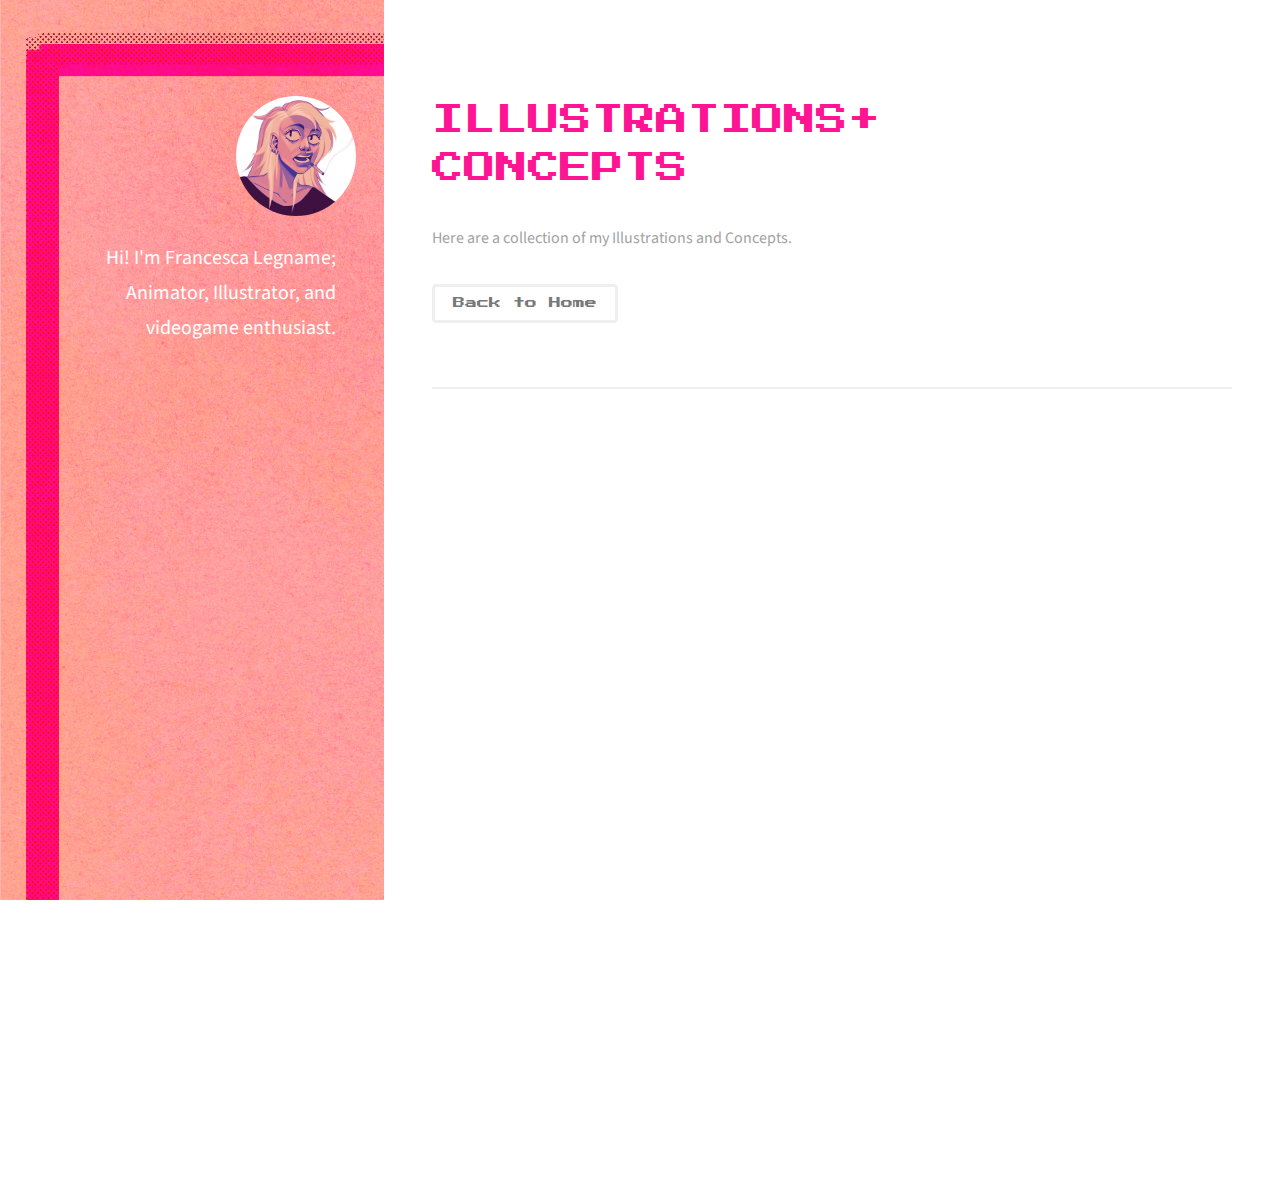
==== animation.html @ 8dd8a19e "added new animation.html, reformatted avatar" ====
<!DOCTYPE HTML>
<!--
	Strata by HTML5 UP
	html5up.net | @ajlkn
	Free for personal and commercial use under the CCA 3.0 license (html5up.net/license)
-->
<html>
	<head>
		<title>Francesca Legname</title>
		<meta charset="utf-8" />
		<meta name="viewport" content="width=device-width, initial-scale=1, user-scalable=no" />
		<link rel="stylesheet" href="assets/css/main.css" />
		<link rel="preconnect" href="https://fonts.googleapis.com">
		<link rel="preconnect" href="https://fonts.gstatic.com/" crossorigin>
		<link href="https://fonts.googleapis.com/css2?family=Abril+Fatface&display=swap" rel="stylesheet">
		<link href="https://fonts.googleapis.com/css2?family=Honk&display=swap" rel="stylesheet">
		<link href="https://fonts.googleapis.com/css2?family=Press+Start+2P&display=swap" rel="stylesheet">
	</head>
	<body style="height:100%">

		<!-- Header -->
			<header id="header">
				<div class="inner">
					<a href="#" class="image avatar"><img src="images/unnamed.png" alt="" /></a>
					<h1><strong>Hi! I'm Francesca Legname; Animator,<br />
					 Illustrator, and videogame enthusiast.<br /></strong>
				</div>
			</header>

		<!-- Main -->
		<div id="main">

		<!-- One -->
		<section id="one">
			<header class="major">
				<h2 style="font-family:'Press Start 2P'; font-size: 32px; color: deeppink;">ILLUSTRATIONS+<br />
						CONCEPTS<br />
				</h2>
			</header>
			<p>Here are a collection of my Illustrations and Concepts.</p>
			<ul class="actions">
			<li><a href="index.html" class="button" style="font-family: 'Press Start 2P'; font-size: 12px;">Back to Home</a></li>
			</ul>
		</section>
		
		<section id="2">
			<h2 style="font-family:verdana"> </h2>

			<div class="box alt">
				<div class="row gtr-50 gtr-uniform">
					<div class="col-12">
						<span class="fit">
							<iframe class ="video fit thumb" src="https://player.vimeo.com/video/1053045457?title=0&amp;byline=0&amp;portrait=0&amp;badge=0&amp;autopause=0&amp;player_id=0&amp;app_id=58479" width="1920" height="600" frameborder="0" allow="autoplay; fullscreen; picture-in-picture; clipboard-write; encrypted-media" title="ANIMATION SHOWREEL 2025 Francesca Legname"></iframe>
						</span>
					</div>
					

				</div>
			</div>
		</section>
	</div>



		<!-- Scripts -->
			<script src="assets/js/jquery.min.js"></script>
			<script src="assets/js/jquery.poptrox.min.js"></script>
			<script src="assets/js/browser.min.js"></script>
			<script src="assets/js/breakpoints.min.js"></script>
			<script src="assets/js/util.js"></script>
			<script src="assets/js/main.js"></script>

	</body>
</html>
---- assets/css/main.css ----
@import url("fontawesome-all.min.css");
@import url("https://fonts.googleapis.com/css?family=Source+Sans+Pro:400,400italic");

/*
	Strata by HTML5 UP
	html5up.net | @ajlkn
	Free for personal and commercial use under the CCA 3.0 license (html5up.net/license)
*/

html, .html1, body, div, span, applet, object,
iframe, h1, h2, h3, h4, h5, h6, p, blockquote,
pre, a, abbr, acronym, address, big, cite,
code, del, dfn, em, img, ins, kbd, q, s, samp,
small, strike, strong, sub, sup, tt, var, b,
u, i, center, dl, dt, dd, ol, ul, li, fieldset,
form, label, legend, table, caption, tbody,
tfoot, thead, tr, th, td, article, aside,
canvas, details, embed, figure, figcaption,
footer, header, hgroup, menu, nav, output, ruby,
section, summary, time, mark, audio, video, image {
	margin: 0;
	padding: 0;
	border: 0;
	font-size: 100%;
	font: inherit;
	vertical-align: baseline;}

article, aside, details, figcaption, figure,
footer, header, hgroup, menu, nav, section {
	display: block;}

body {
	line-height: 1;
}

ol, ul {
	list-style: none;
}

blockquote, q {
	quotes: none;
}

	blockquote:before, blockquote:after, q:before, q:after {
		content: '';
		content: none;
	}

table {
	border-collapse: collapse;
	border-spacing: 0;
}

body {
	-webkit-text-size-adjust: none;
}

mark {
	background-color: transparent;
	color: inherit;
}

input::-moz-focus-inner {
	border: 0;
	padding: 0;
}

input, select, textarea {
	-moz-appearance: none;
	-webkit-appearance: none;
	-ms-appearance: none;
	appearance: none;
}

/* Basic */

	html {
		box-sizing: border-box;
	}

	*, *:before, *:after {
		box-sizing: inherit;
	}

	body {
		background: #fff;
	}

		body.is-preload *, body.is-preload *:before, body.is-preload *:after {
			-moz-animation: none !important;
			-webkit-animation: none !important;
			-ms-animation: none !important;
			animation: none !important;
			-moz-transition: none !important;
			-webkit-transition: none !important;
			-ms-transition: none !important;
			transition: none !important;
		}

	body, input, select, textarea {
		color: #a2a2a2;
		font-family: "Source Sans Pro", Helvetica, sans-serif;
		font-size: 16pt;
		font-weight: 400;
		line-height: 1.75em;
	}

	a {
		-moz-transition: color 0.2s ease-in-out, border-color 0.2s ease-in-out;
		-webkit-transition: color 0.2s ease-in-out, border-color 0.2s ease-in-out;
		-ms-transition: color 0.2s ease-in-out, border-color 0.2s ease-in-out;
		transition: color 0.2s ease-in-out, border-color 0.2s ease-in-out;
		border-bottom: dotted 1px;
		color: #49bf9d;
		text-decoration: none;
	}

		a:hover {
			border-bottom-color: transparent;
			color: #49bf9d !important;
			text-decoration: none;
		}

	strong, b {
		color: #787878;
		font-weight: 400;
	}

	em, i {
		font-style: italic;
	}

	p {
		margin: 0 0 2em 0;
	}

	h1, h2, h3, h4, h5, h6 {
		color: #787878;
		font-weight: 400;
		line-height: 1em;
		margin: 0 0 1em 0;
	}

		h1 a, h2 a, h3 a, h4 a, h5 a, h6 a {
			color: inherit;
			text-decoration: none;
		}

	h1 {
		font-size: 2em;
		line-height: 1.5em;
	}

	h2 {
		font-size: 1.5em;
		line-height: 1.5em;
	}

	h3 {
		font-size: 1.25em;
		line-height: 1.5em;
	}

	h4 {
		font-size: 1.1em;
		line-height: 1.5em;
	}

	h5 {
		font-size: 0.9em;
		line-height: 1.5em;
	}

	h6 {
		font-size: 0.7em;
		line-height: 1.5em;
	}

	sub {
		font-size: 0.8em;
		position: relative;
		top: 0.5em;
	}

	sup {
		font-size: 0.8em;
		position: relative;
		top: -0.5em;
	}

	hr {
		border: 0;
		border-bottom: solid 2px #efefef;
		margin: 2em 0;
	}

		hr.major {
			margin: 3em 0;
		}

	blockquote {
		border-left: solid 6px #efefef;
		font-style: italic;
		margin: 0 0 2em 0;
		padding: 0.5em 0 0.5em 1.5em;
	}

	code {
		background: #f7f7f7;
		border-radius: 0.35em;
		border: solid 2px #efefef;
		font-family: "Courier New", monospace;
		font-size: 0.9em;
		margin: 0 0.25em;
		padding: 0.25em 0.65em;
	}

	pre {
		-webkit-overflow-scrolling: touch;
		font-family: "Courier New", monospace;
		font-size: 0.9em;
		margin: 0 0 2em 0;
	}

		pre code {
			display: block;
			line-height: 1.75em;
			padding: 1em 1.5em;
			overflow-x: auto;
		}

	.align-left {
		text-align: left;
	}

	.align-center {
		text-align: center;
	}

	.align-right {
		text-align: right;
	}

/* Container */

	.container {
		margin: 0 auto;
		max-width: calc(100% - 4em);
		width: 100%;
	}

		.container.xsmall {
			width: 25%;
		}

		.container.small {
			width: 50%;
		}

		.container.medium {
			width: 75%;
		}

		.container.large {
			width: 125%;
		}

		.container.xlarge {
			width: 150%;
		}

		.container.max {
			width: 100%;
		}

		@media screen and (max-width: 980px) {

			.container {
				width: 100% !important;
				max-width: 100% !important;
			}

		}

		@media screen and (max-width: 480px) {

			.container {
				max-width: calc(100% - 3em);
			}

		}

/* Row */

	.row {
		display: flex;
		flex-wrap: wrap;
		box-sizing: border-box;
		align-items: stretch;
	}

		.row > * {
			box-sizing: border-box;
		}

		.row.gtr-uniform > * > :last-child {
			margin-bottom: 0;
		}

		.row.aln-left {
			justify-content: flex-start;
		}

		.row.aln-center {
			justify-content: center;
		}

		.row.aln-right {
			justify-content: flex-end;
		}

		.row.aln-top {
			align-items: flex-start;
		}

		.row.aln-middle {
			align-items: center;
		}

		.row.aln-bottom {
			align-items: flex-end;
		}

		.row > .imp {
			order: -1;
		}

		.row > .col-1 {
			width: 8.33333%;
		}

		.row > .off-1 {
			margin-left: 8.33333%;
		}

		.row > .col-2 {
			width: 16.66667%;
		}

		.row > .off-2 {
			margin-left: 16.66667%;
		}

		.row > .col-3 {
			width: 25%;
		}

		.row > .off-3 {
			margin-left: 25%;
		}

		.row > .col-4 {
			width: 33.33333%;
		}

		.row > .off-4 {
			margin-left: 33.33333%;
		}

		.row > .col-5 {
			width: 41.66667%;
		}

		.row > .off-5 {
			margin-left: 41.66667%;
		}

		.row > .col-6 {
			width: 50%;
		}

		.row > .off-6 {
			margin-left: 50%;
		}

		.row > .col-7 {
			width: 58.33333%;
		}

		.row > .off-7 {
			margin-left: 58.33333%;
		}

		.row > .col-8 {
			width: 66.66667%;
		}

		.row > .off-8 {
			margin-left: 66.66667%;
		}

		.row > .col-9 {
			width: 75%;
		}

		.row > .off-9 {
			margin-left: 75%;
		}

		.row > .col-10 {
			width: 83.33333%;
		}

		.row > .off-10 {
			margin-left: 83.33333%;
		}

		.row > .col-11 {
			width: 91.66667%;
		}

		.row > .off-11 {
			margin-left: 91.66667%;
		}

		.row > .col-12 {
			width: 100%;
		}

		.row > .off-12 {
			margin-left: 100%;
		}

		.row.gtr-0 {
			margin-top: 0;
			margin-left: 0em;
		}

			.row.gtr-0 > * {
				padding: 0 0 0 0em;
			}

			.row.gtr-0.gtr-uniform {
				margin-top: 0em;
			}

				.row.gtr-0.gtr-uniform > * {
					padding-top: 0em;
				}

		.row.gtr-25 {
			margin-top: 0;
			margin-left: -0.625em;
		}

			.row.gtr-25 > * {
				padding: 0 0 0 0.625em;
			}

			.row.gtr-25.gtr-uniform {
				margin-top: -0.625em;
			}

				.row.gtr-25.gtr-uniform > * {
					padding-top: 0.625em;
				}

		.row.gtr-50 {
			margin-top: 0;
			margin-left: -1.25em;
		}

			.row.gtr-50 > * {
				padding: 0 0 0 1.25em;
			}

			.row.gtr-50.gtr-uniform {
				margin-top: -1.25em;
			}

				.row.gtr-50.gtr-uniform > * {
					padding-top: 1.25em;
				}

		.row {
			margin-top: 0;
			margin-left: -2.5em;
		}

			.row > * {
				padding: 0 0 0 2.5em;
			}

			.row.gtr-uniform {
				margin-top: -2.5em;
			}

				.row.gtr-uniform > * {
					padding-top: 2.5em;
				}

		.row.gtr-150 {
			margin-top: 0;
			margin-left: -3.75em;
		}

			.row.gtr-150 > * {
				padding: 0 0 0 3.75em;
			}

			.row.gtr-150.gtr-uniform {
				margin-top: -3.75em;
			}

				.row.gtr-150.gtr-uniform > * {
					padding-top: 3.75em;
				}

		.row.gtr-200 {
			margin-top: 0;
			margin-left: -5em;
		}

			.row.gtr-200 > * {
				padding: 0 0 0 5em;
			}

			.row.gtr-200.gtr-uniform {
				margin-top: -5em;
			}

				.row.gtr-200.gtr-uniform > * {
					padding-top: 5em;
				}

		@media screen and (max-width: 1800px) {

			.row {
				display: flex;
				flex-wrap: wrap;
				box-sizing: border-box;
				align-items: stretch;
			}

				.row > * {
					box-sizing: border-box;
				}

				.row.gtr-uniform > * > :last-child {
					margin-bottom: 0;
				}

				.row.aln-left {
					justify-content: flex-start;
				}

				.row.aln-center {
					justify-content: center;
				}

				.row.aln-right {
					justify-content: flex-end;
				}

				.row.aln-top {
					align-items: flex-start;
				}

				.row.aln-middle {
					align-items: center;
				}

				.row.aln-bottom {
					align-items: flex-end;
				}

				.row > .imp-xlarge {
					order: -1;
				}

				.row > .col-1-xlarge {
					width: 8.33333%;
				}

				.row > .off-1-xlarge {
					margin-left: 8.33333%;
				}

				.row > .col-2-xlarge {
					width: 16.66667%;
				}

				.row > .off-2-xlarge {
					margin-left: 16.66667%;
				}

				.row > .col-3-xlarge {
					width: 25%;
				}

				.row > .off-3-xlarge {
					margin-left: 25%;
				}

				.row > .col-4-xlarge {
					width: 33.33333%;
				}

				.row > .off-4-xlarge {
					margin-left: 33.33333%;
				}

				.row > .col-5-xlarge {
					width: 41.66667%;
				}

				.row > .off-5-xlarge {
					margin-left: 41.66667%;
				}

				.row > .col-6-xlarge {
					width: 50%;
				}

				.row > .off-6-xlarge {
					margin-left: 50%;
				}

				.row > .col-7-xlarge {
					width: 58.33333%;
				}

				.row > .off-7-xlarge {
					margin-left: 58.33333%;
				}

				.row > .col-8-xlarge {
					width: 66.66667%;
				}

				.row > .off-8-xlarge {
					margin-left: 66.66667%;
				}

				.row > .col-9-xlarge {
					width: 75%;
				}

				.row > .off-9-xlarge {
					margin-left: 75%;
				}

				.row > .col-10-xlarge {
					width: 83.33333%;
				}

				.row > .off-10-xlarge {
					margin-left: 83.33333%;
				}

				.row > .col-11-xlarge {
					width: 91.66667%;
				}

				.row > .off-11-xlarge {
					margin-left: 91.66667%;
				}

				.row > .col-12-xlarge {
					width: 100%;
				}

				.row > .off-12-xlarge {
					margin-left: 100%;
				}

				.row.gtr-0 {
					margin-top: 0;
					margin-left: 0em;
				}

					.row.gtr-0 > * {
						padding: 0 0 0 0em;
					}

					.row.gtr-0.gtr-uniform {
						margin-top: 0em;
					}

						.row.gtr-0.gtr-uniform > * {
							padding-top: 0em;
						}

				.row.gtr-25 {
					margin-top: 0;
					margin-left: -0.625em;
				}

					.row.gtr-25 > * {
						padding: 0 0 0 0.625em;
					}

					.row.gtr-25.gtr-uniform {
						margin-top: -0.625em;
					}

						.row.gtr-25.gtr-uniform > * {
							padding-top: 0.625em;
						}

				.row.gtr-50 {
					margin-top: 0;
					margin-left: -1.25em;
				}

					.row.gtr-50 > * {
						padding: 0 0 0 1.25em;
					}

					.row.gtr-50.gtr-uniform {
						margin-top: -1.25em;
					}

						.row.gtr-50.gtr-uniform > * {
							padding-top: 1.25em;
						}

				.row {
					margin-top: 0;
					margin-left: -2.5em;
				}

					.row > * {
						padding: 0 0 0 2.5em;
					}

					.row.gtr-uniform {
						margin-top: -2.5em;
					}

						.row.gtr-uniform > * {
							padding-top: 2.5em;
						}

				.row.gtr-150 {
					margin-top: 0;
					margin-left: -3.75em;
				}

					.row.gtr-150 > * {
						padding: 0 0 0 3.75em;
					}

					.row.gtr-150.gtr-uniform {
						margin-top: -3.75em;
					}

						.row.gtr-150.gtr-uniform > * {
							padding-top: 3.75em;
						}

				.row.gtr-200 {
					margin-top: 0;
					margin-left: -5em;
				}

					.row.gtr-200 > * {
						padding: 0 0 0 5em;
					}

					.row.gtr-200.gtr-uniform {
						margin-top: -5em;
					}

						.row.gtr-200.gtr-uniform > * {
							padding-top: 5em;
						}

		}

		@media screen and (max-width: 1280px) {

			.row {
				display: flex;
				flex-wrap: wrap;
				box-sizing: border-box;
				align-items: stretch;
			}

				.row > * {
					box-sizing: border-box;
				}

				.row.gtr-uniform > * > :last-child {
					margin-bottom: 0;
				}

				.row.aln-left {
					justify-content: flex-start;
				}

				.row.aln-center {
					justify-content: center;
				}

				.row.aln-right {
					justify-content: flex-end;
				}

				.row.aln-top {
					align-items: flex-start;
				}

				.row.aln-middle {
					align-items: center;
				}

				.row.aln-bottom {
					align-items: flex-end;
				}

				.row > .imp-large {
					order: -1;
				}

				.row > .col-1-large {
					width: 8.33333%;
				}

				.row > .off-1-large {
					margin-left: 8.33333%;
				}

				.row > .col-2-large {
					width: 16.66667%;
				}

				.row > .off-2-large {
					margin-left: 16.66667%;
				}

				.row > .col-3-large {
					width: 25%;
				}

				.row > .off-3-large {
					margin-left: 25%;
				}

				.row > .col-4-large {
					width: 33.33333%;
				}

				.row > .off-4-large {
					margin-left: 33.33333%;
				}

				.row > .col-5-large {
					width: 41.66667%;
				}

				.row > .off-5-large {
					margin-left: 41.66667%;
				}

				.row > .col-6-large {
					width: 50%;
				}

				.row > .off-6-large {
					margin-left: 50%;
				}

				.row > .col-7-large {
					width: 58.33333%;
				}

				.row > .off-7-large {
					margin-left: 58.33333%;
				}

				.row > .col-8-large {
					width: 66.66667%;
				}

				.row > .off-8-large {
					margin-left: 66.66667%;
				}

				.row > .col-9-large {
					width: 75%;
				}

				.row > .off-9-large {
					margin-left: 75%;
				}

				.row > .col-10-large {
					width: 83.33333%;
				}

				.row > .off-10-large {
					margin-left: 83.33333%;
				}

				.row > .col-11-large {
					width: 91.66667%;
				}

				.row > .off-11-large {
					margin-left: 91.66667%;
				}

				.row > .col-12-large {
					width: 100%;
				}

				.row > .off-12-large {
					margin-left: 100%;
				}

				.row.gtr-0 {
					margin-top: 0;
					margin-left: 0em;
				}

					.row.gtr-0 > * {
						padding: 0 0 0 0em;
					}

					.row.gtr-0.gtr-uniform {
						margin-top: 0em;
					}

						.row.gtr-0.gtr-uniform > * {
							padding-top: 0em;
						}

				.row.gtr-25 {
					margin-top: 0;
					margin-left: -0.5em;
				}

					.row.gtr-25 > * {
						padding: 0 0 0 0.5em;
					}

					.row.gtr-25.gtr-uniform {
						margin-top: -0.5em;
					}

						.row.gtr-25.gtr-uniform > * {
							padding-top: 0.5em;
						}

				.row.gtr-50 {
					margin-top: 0;
					margin-left: -1em;
				}

					.row.gtr-50 > * {
						padding: 0 0 0 1em;
					}

					.row.gtr-50.gtr-uniform {
						margin-top: -1em;
					}

						.row.gtr-50.gtr-uniform > * {
							padding-top: 1em;
						}

				.row {
					margin-top: 0;
					margin-left: -2em;
				}

					.row > * {
						padding: 0 0 0 2em;
					}

					.row.gtr-uniform {
						margin-top: -2em;
					}

						.row.gtr-uniform > * {
							padding-top: 2em;
						}

				.row.gtr-150 {
					margin-top: 0;
					margin-left: -3em;
				}

					.row.gtr-150 > * {
						padding: 0 0 0 3em;
					}

					.row.gtr-150.gtr-uniform {
						margin-top: -3em;
					}

						.row.gtr-150.gtr-uniform > * {
							padding-top: 3em;
						}

				.row.gtr-200 {
					margin-top: 0;
					margin-left: -4em;
				}

					.row.gtr-200 > * {
						padding: 0 0 0 4em;
					}

					.row.gtr-200.gtr-uniform {
						margin-top: -4em;
					}

						.row.gtr-200.gtr-uniform > * {
							padding-top: 4em;
						}

		}

		@media screen and (max-width: 980px) {

			.row {
				display: flex;
				flex-wrap: wrap;
				box-sizing: border-box;
				align-items: stretch;
			}

				.row > * {
					box-sizing: border-box;
				}

				.row.gtr-uniform > * > :last-child {
					margin-bottom: 0;
				}

				.row.aln-left {
					justify-content: flex-start;
				}

				.row.aln-center {
					justify-content: center;
				}

				.row.aln-right {
					justify-content: flex-end;
				}

				.row.aln-top {
					align-items: flex-start;
				}

				.row.aln-middle {
					align-items: center;
				}

				.row.aln-bottom {
					align-items: flex-end;
				}

				.row > .imp-medium {
					order: -1;
				}

				.row > .col-1-medium {
					width: 8.33333%;
				}

				.row > .off-1-medium {
					margin-left: 8.33333%;
				}

				.row > .col-2-medium {
					width: 16.66667%;
				}

				.row > .off-2-medium {
					margin-left: 16.66667%;
				}

				.row > .col-3-medium {
					width: 25%;
				}

				.row > .off-3-medium {
					margin-left: 25%;
				}

				.row > .col-4-medium {
					width: 33.33333%;
				}

				.row > .off-4-medium {
					margin-left: 33.33333%;
				}

				.row > .col-5-medium {
					width: 41.66667%;
				}

				.row > .off-5-medium {
					margin-left: 41.66667%;
				}

				.row > .col-6-medium {
					width: 50%;
				}

				.row > .off-6-medium {
					margin-left: 50%;
				}

				.row > .col-7-medium {
					width: 58.33333%;
				}

				.row > .off-7-medium {
					margin-left: 58.33333%;
				}

				.row > .col-8-medium {
					width: 66.66667%;
				}

				.row > .off-8-medium {
					margin-left: 66.66667%;
				}

				.row > .col-9-medium {
					width: 75%;
				}

				.row > .off-9-medium {
					margin-left: 75%;
				}

				.row > .col-10-medium {
					width: 83.33333%;
				}

				.row > .off-10-medium {
					margin-left: 83.33333%;
				}

				.row > .col-11-medium {
					width: 91.66667%;
				}

				.row > .off-11-medium {
					margin-left: 91.66667%;
				}

				.row > .col-12-medium {
					width: 100%;
				}

				.row > .off-12-medium {
					margin-left: 100%;
				}

				.row.gtr-0 {
					margin-top: 0;
					margin-left: 0em;
				}

					.row.gtr-0 > * {
						padding: 0 0 0 0em;
					}

					.row.gtr-0.gtr-uniform {
						margin-top: 0em;
					}

						.row.gtr-0.gtr-uniform > * {
							padding-top: 0em;
						}

				.row.gtr-25 {
					margin-top: 0;
					margin-left: -0.5em;
				}

					.row.gtr-25 > * {
						padding: 0 0 0 0.5em;
					}

					.row.gtr-25.gtr-uniform {
						margin-top: -0.5em;
					}

						.row.gtr-25.gtr-uniform > * {
							padding-top: 0.5em;
						}

				.row.gtr-50 {
					margin-top: 0;
					margin-left: -1em;
				}

					.row.gtr-50 > * {
						padding: 0 0 0 1em;
					}

					.row.gtr-50.gtr-uniform {
						margin-top: -1em;
					}

						.row.gtr-50.gtr-uniform > * {
							padding-top: 1em;
						}

				.row {
					margin-top: 0;
					margin-left: -2em;
				}

					.row > * {
						padding: 0 0 0 2em;
					}

					.row.gtr-uniform {
						margin-top: -2em;
					}

						.row.gtr-uniform > * {
							padding-top: 2em;
						}

				.row.gtr-150 {
					margin-top: 0;
					margin-left: -3em;
				}

					.row.gtr-150 > * {
						padding: 0 0 0 3em;
					}

					.row.gtr-150.gtr-uniform {
						margin-top: -3em;
					}

						.row.gtr-150.gtr-uniform > * {
							padding-top: 3em;
						}

				.row.gtr-200 {
					margin-top: 0;
					margin-left: -4em;
				}

					.row.gtr-200 > * {
						padding: 0 0 0 4em;
					}

					.row.gtr-200.gtr-uniform {
						margin-top: -4em;
					}

						.row.gtr-200.gtr-uniform > * {
							padding-top: 4em;
						}

		}

		@media screen and (max-width: 736px) {

			.row {
				display: flex;
				flex-wrap: wrap;
				box-sizing: border-box;
				align-items: stretch;
			}

				.row > * {
					box-sizing: border-box;
				}

				.row.gtr-uniform > * > :last-child {
					margin-bottom: 0;
				}

				.row.aln-left {
					justify-content: flex-start;
				}

				.row.aln-center {
					justify-content: center;
				}

				.row.aln-right {
					justify-content: flex-end;
				}

				.row.aln-top {
					align-items: flex-start;
				}

				.row.aln-middle {
					align-items: center;
				}

				.row.aln-bottom {
					align-items: flex-end;
				}

				.row > .imp-small {
					order: -1;
				}

				.row > .col-1-small {
					width: 8.33333%;
				}

				.row > .off-1-small {
					margin-left: 8.33333%;
				}

				.row > .col-2-small {
					width: 16.66667%;
				}

				.row > .off-2-small {
					margin-left: 16.66667%;
				}

				.row > .col-3-small {
					width: 25%;
				}

				.row > .off-3-small {
					margin-left: 25%;
				}

				.row > .col-4-small {
					width: 33.33333%;
				}

				.row > .off-4-small {
					margin-left: 33.33333%;
				}

				.row > .col-5-small {
					width: 41.66667%;
				}

				.row > .off-5-small {
					margin-left: 41.66667%;
				}

				.row > .col-6-small {
					width: 50%;
				}

				.row > .off-6-small {
					margin-left: 50%;
				}

				.row > .col-7-small {
					width: 58.33333%;
				}

				.row > .off-7-small {
					margin-left: 58.33333%;
				}

				.row > .col-8-small {
					width: 66.66667%;
				}

				.row > .off-8-small {
					margin-left: 66.66667%;
				}

				.row > .col-9-small {
					width: 75%;
				}

				.row > .off-9-small {
					margin-left: 75%;
				}

				.row > .col-10-small {
					width: 83.33333%;
				}

				.row > .off-10-small {
					margin-left: 83.33333%;
				}

				.row > .col-11-small {
					width: 91.66667%;
				}

				.row > .off-11-small {
					margin-left: 91.66667%;
				}

				.row > .col-12-small {
					width: 100%;
				}

				.row > .off-12-small {
					margin-left: 100%;
				}

				.row.gtr-0 {
					margin-top: 0;
					margin-left: 0em;
				}

					.row.gtr-0 > * {
						padding: 0 0 0 0em;
					}

					.row.gtr-0.gtr-uniform {
						margin-top: 0em;
					}

						.row.gtr-0.gtr-uniform > * {
							padding-top: 0em;
						}

				.row.gtr-25 {
					margin-top: 0;
					margin-left: -0.375em;
				}

					.row.gtr-25 > * {
						padding: 0 0 0 0.375em;
					}

					.row.gtr-25.gtr-uniform {
						margin-top: -0.375em;
					}

						.row.gtr-25.gtr-uniform > * {
							padding-top: 0.375em;
						}

				.row.gtr-50 {
					margin-top: 0;
					margin-left: -0.75em;
				}

					.row.gtr-50 > * {
						padding: 0 0 0 0.75em;
					}

					.row.gtr-50.gtr-uniform {
						margin-top: -0.75em;
					}

						.row.gtr-50.gtr-uniform > * {
							padding-top: 0.75em;
						}

				.row {
					margin-top: 0;
					margin-left: -1.5em;
				}

					.row > * {
						padding: 0 0 0 1.5em;
					}

					.row.gtr-uniform {
						margin-top: -1.5em;
					}

						.row.gtr-uniform > * {
							padding-top: 1.5em;
						}

				.row.gtr-150 {
					margin-top: 0;
					margin-left: -2.25em;
				}

					.row.gtr-150 > * {
						padding: 0 0 0 2.25em;
					}

					.row.gtr-150.gtr-uniform {
						margin-top: -2.25em;
					}

						.row.gtr-150.gtr-uniform > * {
							padding-top: 2.25em;
						}

				.row.gtr-200 {
					margin-top: 0;
					margin-left: -3em;
				}

					.row.gtr-200 > * {
						padding: 0 0 0 3em;
					}

					.row.gtr-200.gtr-uniform {
						margin-top: -3em;
					}

						.row.gtr-200.gtr-uniform > * {
							padding-top: 3em;
						}

		}

		@media screen and (max-width: 480px) {

			.row {
				display: flex;
				flex-wrap: wrap;
				box-sizing: border-box;
				align-items: stretch;
			}

				.row > * {
					box-sizing: border-box;
				}

				.row.gtr-uniform > * > :last-child {
					margin-bottom: 0;
				}

				.row.aln-left {
					justify-content: flex-start;
				}

				.row.aln-center {
					justify-content: center;
				}

				.row.aln-right {
					justify-content: flex-end;
				}

				.row.aln-top {
					align-items: flex-start;
				}

				.row.aln-middle {
					align-items: center;
				}

				.row.aln-bottom {
					align-items: flex-end;
				}

				.row > .imp-xsmall {
					order: -1;
				}

				.row > .col-1-xsmall {
					width: 8.33333%;
				}

				.row > .off-1-xsmall {
					margin-left: 8.33333%;
				}

				.row > .col-2-xsmall {
					width: 16.66667%;
				}

				.row > .off-2-xsmall {
					margin-left: 16.66667%;
				}

				.row > .col-3-xsmall {
					width: 25%;
				}

				.row > .off-3-xsmall {
					margin-left: 25%;
				}

				.row > .col-4-xsmall {
					width: 33.33333%;
				}

				.row > .off-4-xsmall {
					margin-left: 33.33333%;
				}

				.row > .col-5-xsmall {
					width: 41.66667%;
				}

				.row > .off-5-xsmall {
					margin-left: 41.66667%;
				}

				.row > .col-6-xsmall {
					width: 50%;
				}

				.row > .off-6-xsmall {
					margin-left: 50%;
				}

				.row > .col-7-xsmall {
					width: 58.33333%;
				}

				.row > .off-7-xsmall {
					margin-left: 58.33333%;
				}

				.row > .col-8-xsmall {
					width: 66.66667%;
				}

				.row > .off-8-xsmall {
					margin-left: 66.66667%;
				}

				.row > .col-9-xsmall {
					width: 75%;
				}

				.row > .off-9-xsmall {
					margin-left: 75%;
				}

				.row > .col-10-xsmall {
					width: 83.33333%;
				}

				.row > .off-10-xsmall {
					margin-left: 83.33333%;
				}

				.row > .col-11-xsmall {
					width: 91.66667%;
				}

				.row > .off-11-xsmall {
					margin-left: 91.66667%;
				}

				.row > .col-12-xsmall {
					width: 100%;
				}

				.row > .off-12-xsmall {
					margin-left: 100%;
				}

				.row.gtr-0 {
					margin-top: 0;
					margin-left: 0em;
				}

					.row.gtr-0 > * {
						padding: 0 0 0 0em;
					}

					.row.gtr-0.gtr-uniform {
						margin-top: 0em;
					}

						.row.gtr-0.gtr-uniform > * {
							padding-top: 0em;
						}

				.row.gtr-25 {
					margin-top: 0;
					margin-left: -0.375em;
				}

					.row.gtr-25 > * {
						padding: 0 0 0 0.375em;
					}

					.row.gtr-25.gtr-uniform {
						margin-top: -0.375em;
					}

						.row.gtr-25.gtr-uniform > * {
							padding-top: 0.375em;
						}

				.row.gtr-50 {
					margin-top: 0;
					margin-left: -0.75em;
				}

					.row.gtr-50 > * {
						padding: 0 0 0 0.75em;
					}

					.row.gtr-50.gtr-uniform {
						margin-top: -0.75em;
					}

						.row.gtr-50.gtr-uniform > * {
							padding-top: 0.75em;
						}

				.row {
					margin-top: 0;
					margin-left: -1.5em;
				}

					.row > * {
						padding: 0 0 0 1.5em;
					}

					.row.gtr-uniform {
						margin-top: -1.5em;
					}

						.row.gtr-uniform > * {
							padding-top: 1.5em;
						}

				.row.gtr-150 {
					margin-top: 0;
					margin-left: -2.25em;
				}

					.row.gtr-150 > * {
						padding: 0 0 0 2.25em;
					}

					.row.gtr-150.gtr-uniform {
						margin-top: -2.25em;
					}

						.row.gtr-150.gtr-uniform > * {
							padding-top: 2.25em;
						}

				.row.gtr-200 {
					margin-top: 0;
					margin-left: -3em;
				}

					.row.gtr-200 > * {
						padding: 0 0 0 3em;
					}

					.row.gtr-200.gtr-uniform {
						margin-top: -3em;
					}

						.row.gtr-200.gtr-uniform > * {
							padding-top: 3em;
						}

		}

/* Section/Article */

	section.special, article.special {
		text-align: center;
	}

	header p {
		color: #b2b2b2;
		position: relative;
		margin: 0 0 1.5em 0;
	}

	header h2 + p {
		font-size: 1.25em;
		margin-top: -1em;
		line-height: 1.5em;
	}

	header h3 + p {
		font-size: 1.1em;
		margin-top: -0.8em;
		line-height: 1.5em;
	}

	header h4 + p,
	header h5 + p,
	header h6 + p {
		font-size: 0.9em;
		margin-top: -0.6em;
		line-height: 1.5em;
	}

	header.major h2 {
		font-size: 2em;
	}

/* Form */

	form {
		margin: 0 0 2em 0;
	}

	label {
		color: #787878;
		display: block;
		font-size: 0.9em;
		font-weight: 400;
		margin: 0 0 1em 0;
	}

	input[type="text"],
	input[type="password"],
	input[type="email"],
	select,
	textarea {
		-moz-appearance: none;
		-webkit-appearance: none;
		-ms-appearance: none;
		appearance: none;
		background: #f7f7f7;
		border-radius: 0.35em;
		border: solid 2px transparent;
		color: inherit;
		display: block;
		outline: 0;
		padding: 0 0.75em;
		text-decoration: none;
		width: 100%;
	}

		input[type="text"]:invalid,
		input[type="password"]:invalid,
		input[type="email"]:invalid,
		select:invalid,
		textarea:invalid {
			box-shadow: none;
		}

		input[type="text"]:focus,
		input[type="password"]:focus,
		input[type="email"]:focus,
		select:focus,
		textarea:focus {
			border-color: #49bf9d;
		}

	select {
		background-image: url("data:image/svg+xml;charset=utf8,%3Csvg xmlns='http://www.w3.org/2000/svg' width='40' height='40' preserveAspectRatio='none' viewBox='0 0 40 40'%3E%3Cpath d='M9.4,12.3l10.4,10.4l10.4-10.4c0.2-0.2,0.5-0.4,0.9-0.4c0.3,0,0.6,0.1,0.9,0.4l3.3,3.3c0.2,0.2,0.4,0.5,0.4,0.9 c0,0.4-0.1,0.6-0.4,0.9L20.7,31.9c-0.2,0.2-0.5,0.4-0.9,0.4c-0.3,0-0.6-0.1-0.9-0.4L4.3,17.3c-0.2-0.2-0.4-0.5-0.4-0.9 c0-0.4,0.1-0.6,0.4-0.9l3.3-3.3c0.2-0.2,0.5-0.4,0.9-0.4S9.1,12.1,9.4,12.3z' fill='%23dfdfdf' /%3E%3C/svg%3E");
		background-size: 1.25rem;
		background-repeat: no-repeat;
		background-position: calc(100% - 1rem) center;
		height: 2.75em;
		padding-right: 2.75em;
		text-overflow: ellipsis;
	}

		select option {
			color: #787878;
			background: #fff;
		}

		select:focus::-ms-value {
			background-color: transparent;
		}

		select::-ms-expand {
			display: none;
		}

	input[type="text"],
	input[type="password"],
	input[type="email"],
	select {
		height: 2.75em;
	}

	textarea {
		padding: 0.75em;
	}

	input[type="checkbox"],
	input[type="radio"] {
		-moz-appearance: none;
		-webkit-appearance: none;
		-ms-appearance: none;
		appearance: none;
		display: block;
		float: left;
		margin-right: -2em;
		opacity: 0;
		width: 1em;
		z-index: -1;
	}

		input[type="checkbox"] + label,
		input[type="radio"] + label {
			text-decoration: none;
			color: #a2a2a2;
			cursor: pointer;
			display: inline-block;
			font-size: 1em;
			font-weight: 400;
			padding-left: 2.4em;
			padding-right: 0.75em;
			position: relative;
		}

			input[type="checkbox"] + label:before,
			input[type="radio"] + label:before {
				-moz-osx-font-smoothing: grayscale;
				-webkit-font-smoothing: antialiased;
				display: inline-block;
				font-style: normal;
				font-variant: normal;
				text-rendering: auto;
				line-height: 1;
				text-transform: none !important;
				font-family: 'Font Awesome 5 Free';
				font-weight: 900;
			}

			input[type="checkbox"] + label:before,
			input[type="radio"] + label:before {
				background: #f7f7f7;
				border-radius: 0.35em;
				border: solid 2px transparent;
				content: '';
				display: inline-block;
				font-size: 0.8em;
				height: 2.0625em;
				left: 0;
				line-height: 1.85625em;
				position: absolute;
				text-align: center;
				top: 0;
				width: 2.0625em;
			}

		input[type="checkbox"]:checked + label:before,
		input[type="radio"]:checked + label:before {
			background: #787878;
			border-color: #787878;
			color: #fff;
			content: '\f00c';
		}

		input[type="checkbox"]:focus + label:before,
		input[type="radio"]:focus + label:before {
			border-color: #49bf9d;
		}

	input[type="checkbox"] + label:before {
		border-radius: 0.35em;
	}

	input[type="radio"] + label:before {
		border-radius: 100%;
	}

	::-webkit-input-placeholder {
		color: #b2b2b2 !important;
		opacity: 1.0;
	}

	:-moz-placeholder {
		color: #b2b2b2 !important;
		opacity: 1.0;
	}

	::-moz-placeholder {
		color: #b2b2b2 !important;
		opacity: 1.0;
	}

	:-ms-input-placeholder {
		color: #b2b2b2 !important;
		opacity: 1.0;
	}

/* Box */

	.box {
		border-radius: 0.35em;
		border: solid 2px #efefef;
		margin-bottom: 2em;
		padding: 1.5em;
	}

		.box > :last-child,
		.box > :last-child > :last-child,
		.box > :last-child > :last-child > :last-child {
			margin-bottom: 0;
		}

		.box.alt {
			border: 0;
			border-radius: 0;
			padding: 0;
		}

/* Icon */

	.icon {
		text-decoration: none;
		border-bottom: none;
		position: relative;
	}

		.icon:before {
			-moz-osx-font-smoothing: grayscale;
			-webkit-font-smoothing: antialiased;
			display: inline-block;
			font-style: normal;
			font-variant: normal;
			text-rendering: auto;
			line-height: 1;
			text-transform: none !important;
			font-family: 'Font Awesome 5 Free';
			font-weight: 400;
		}

		.icon > .label {
			display: none;
		}

		.icon:before {
			line-height: inherit;
		}

		.icon.solid:before {
			font-weight: 900;
		}

		.icon.brands:before {
			font-family: 'Font Awesome 5 Brands';
		}

/* Html */

	.html {
		border-radius: 0.35em;
		border: 0;
		display: inline-block;
		position: relative;
	}	

		.html:before {
			-moz-transition: opacity 0.2s ease-in-out;
			-webkit-transition: opacity 0.2s ease-in-out;
			-ms-transition: opacity 0.2s ease-in-out;
			transition: opacity 0.2s ease-in-out;
			background: url("images/overlay1.png");
			border-radius: 0.35em;
			content: '';
			display: block;
			height: 100%;
			left: 0;
			opacity: 0.5;
			position: absolute;
			top: 0;
			width: 100%;
		}

		.html.thumb {
			text-align: center;
		}

			.html.thumb:after {
				-moz-transition: opacity 0.2s ease-in-out;
				-webkit-transition: opacity 0.2s ease-in-out;
				-ms-transition: opacity 0.2s ease-in-out;
				transition: opacity 0.2s ease-in-out;
				border-radius: 0.35em;
				border: solid 3px rgba(255, 255, 255, 0.5);
				color: #fff;
				content: 'View';
				display: inline-block;
				font-size: 0.8em;
				font-weight: 400;
				left: 50%;
				line-height: 2.25em;
				margin: -1.25em 0 0 -3em;
				opacity: 0;
				padding: 0 1.5em;
				position: absolute;
				text-align: center;
				text-decoration: none;
				top: 50%;
				white-space: nowrap;
			}

			.html.thumb:hover:after {
				opacity: 1.0;
			}

			.html.thumb:hover:before {
				background: url("images/overlay1.png"), url("images/overlay1.png");
				opacity: 1.0;
			}

		.html img {
			border-radius: 0.35em;
			display: block;
		}

		.html.left {
			float: left;
			margin: 0 1.5em 1em 0;
			top: 0.25em;
		}

		.html.right {
			float: right;
			margin: 0 0 1em 1.5em;
			top: 0.25em;
		}

		.html.left, .html.right {
			max-width: 40%;
		}

			.html.left img, .html.right img {
				width: 100%;
			}

		.html.fit {
			display: block;
			margin: 0 0 1.5em 0;
			width: 100%;
		}

			.html.fit img {
				width: 100%;
			}

		.html.avatar {
			border-radius: 100%;
		}

			.html.avatar:before {
				display: none;
			}

			.html.avatar img {
				border-radius: 100%;
				width: 100%;
			}
/* Html */

	.html1 {
		border-radius: 0.35em;
		border: 0;
		display: inline-block;
		position: relative;
	}	

		.html1:before {
			-moz-transition: opacity 0.2s ease-in-out;
			-webkit-transition: opacity 0.2s ease-in-out;
			-ms-transition: opacity 0.2s ease-in-out;
			transition: opacity 0.2s ease-in-out;
			background: url("images/overlay.png");
			border-radius: 0.35em;
			content: '';
			display: block;
			height: 100%;
			left: 0;
			opacity: 0.5;
			position: absolute;
			top: 0;
			width: 100%;
		}

		.html1.thumb {
			text-align: center;
		}

			.html1.thumb:after {
				-moz-transition: opacity 0.2s ease-in-out;
				-webkit-transition: opacity 0.2s ease-in-out;
				-ms-transition: opacity 0.2s ease-in-out;
				transition: opacity 0.2s ease-in-out;
				border-radius: 0.35em;
				border: solid 3px rgba(255, 255, 255, 0.5);
				color: #fff;
				content: 'View';
				display: inline-block;
				font-size: 0.8em;
				font-weight: 400;
				left: 50%;
				line-height: 2.25em;
				margin: -1.25em 0 0 -3em;
				opacity: 0;
				padding: 0 1.5em;
				position: absolute;
				text-align: center;
				text-decoration: none;
				top: 50%;
				white-space: nowrap;
			}

			.html1.thumb:hover:after {
				opacity: 1.0;
			}

			.html1.thumb:hover:before {
				background: url("images/overlay.png"), url("images/overlay.png");
				opacity: 1.0;
			}

		.html1 img {
			border-radius: 0.35em;
			display: block;
		}

		.html1.left {
			float: left;
			margin: 0 1.5em 1em 0;
			top: 0.25em;
		}

		.html1.right {
			float: right;
			margin: 0 0 1em 1.5em;
			top: 0.25em;
		}

		.html1.left, .html1.right {
			max-width: 40%;
		}

			.html1.left img, .html1.right img {
				width: 100%;
			}

		.html1.fit {
			display: block;
			margin: 0 0 1.5em 0;
			width: 100%;
		}

			.html1.fit img {
				width: 100%;
			}

		.html1.avatar {
			border-radius: 100%;
		}

			.html1.avatar:before {
				display: none;
			}

			.html1.avatar img {
				border-radius: 100%;
				width: 100%;
			}

/* Image */

.image {
	border-radius: 0.35em;
	border: 0;
	display: inline-block;
	position: relative;
}

	.image:before {
		-moz-transition: opacity 0.2s ease-in-out;
		-webkit-transition: opacity 0.2s ease-in-out;
		-ms-transition: opacity 0.2s ease-in-out;
		transition: opacity 0.2s ease-in-out;
		background: url("images/overlay.png");
		border-radius: 0.35em;
		content: '';
		display: block;
		height: 100%;
		left: 0;
		opacity: 0.5;
		position: absolute;
		top: 0;
		width: 100%;
	}

	.image.thumb {
		text-align: center;
	}

		.image.thumb:after {
			-moz-transition: opacity 0.2s ease-in-out;
			-webkit-transition: opacity 0.2s ease-in-out;
			-ms-transition: opacity 0.2s ease-in-out;
			transition: opacity 0.2s ease-in-out;
			border-radius: 0.35em;
			border: solid 3px rgba(255, 255, 255, 0.5);
			color: #fff;
			content: 'View';
			display: inline-block;
			font-size: 0.8em;
			font-weight: 400;
			left: 50%;
			line-height: 2.25em;
			margin: -1.25em 0 0 -3em;
			opacity: 0;
			padding: 0 1.5em;
			position: absolute;
			text-align: center;
			text-decoration: none;
			top: 50%;
			white-space: nowrap;
		}

		.image.thumb:hover:after {
			opacity: 1.0;
		}

		.image.thumb:hover:before {
			background: url("images/overlay.png"), url("images/overlay.png");
			opacity: 1.0;
		}

	.image img {
		border-radius: 0.35em;
		display: block;
	}

	.image.left {
		float: left;
		margin: 0 1.5em 1em 0;
		top: 0.25em;
	}

	.image.right {
		float: right;
		margin: 0 0 1em 1.5em;
		top: 0.25em;
	}

	.image.left, .image.right {
		max-width: 40%;
	}

		.image.left img, .image.right img {
			width: 100%;
		}

	.image.fit {
		display: block;
		margin: 0 0 2em 0;
		width: 100%;
	}

		.image.fit img {
			width: 100%;
		}

	.image.avatar {
		border-radius: 100%;
	}

		.image.avatar:before {
			display: none;
		}

		.image.avatar img {
			border-radius: 150%;
			width: 150%;
		}

		.image {
			border-radius: 0.35em;
			border: 0;
			display: inline-block;
			position: relative;
		}
	
			.image:before {
				-moz-transition: opacity 0.2s ease-in-out;
				-webkit-transition: opacity 0.2s ease-in-out;
				-ms-transition: opacity 0.2s ease-in-out;
				transition: opacity 0.2s ease-in-out;
				background: url("images/overlay.png");
				border-radius: 0.35em;
				content: '';
				display: block;
				height: 100%;
				left: 0;
				opacity: 0.5;
				position: absolute;
				top: 0;
				width: 100%;
			}
	
			.image.thumb {
				text-align: center;
			}
	
				.image.thumb:after {
					-moz-transition: opacity 0.2s ease-in-out;
					-webkit-transition: opacity 0.2s ease-in-out;
					-ms-transition: opacity 0.2s ease-in-out;
					transition: opacity 0.2s ease-in-out;
					border-radius: 0.35em;
					border: solid 3px rgba(255, 255, 255, 0.5);
					color: #fff;
					content: 'View';
					display: inline-block;
					font-size: 0.8em;
					font-weight: 400;
					left: 50%;
					line-height: 2.25em;
					margin: -1.25em 0 0 -3em;
					opacity: 0;
					padding: 0 1.5em;
					position: absolute;
					text-align: center;
					text-decoration: none;
					top: 50%;
					white-space: nowrap;
				}
	
				.image.thumb:hover:after {
					opacity: 1.0;
				}
	
				.image.thumb:hover:before {
					background: url("images/overlay.png"), url("images/overlay.png");
					opacity: 1.0;
				}
	
			.image img {
				border-radius: 0.35em;
				display: block;
			}
	
			.image.left {
				float: left;
				margin: 0 1.5em 1em 0;
				top: 0.25em;
			}
	
			.image.right {
				float: right;
				margin: 0 0 1em 1.5em;
				top: 0.25em;
			}
	
			.image.left, .image.right {
				max-width: 40%;
			}
	
				.image.left img, .image.right img {
					width: 100%;
				}
	
			.image.fit {
				display: inside;
				margin: 0 0 2em 0;
				width: 100%;
			}
	
				.image.fit img {
					width: 100%;
				}
	
			.image.avatar {
				border-radius: 100%;
			}
	
				.image.avatar:before {
					display: none;
				}
	
				.image.avatar img {
					border-radius: 120%;
					width: 120%;
				}

/* Video */

	.video {
		border-radius: 0.35em;
		border: 0;
		display: inline-block;
		position: relative;
	}

		.video:before {
			-moz-transition: opacity 0.2s ease-in-out;
			-webkit-transition: opacity 0.2s ease-in-out;
			-ms-transition: opacity 0.2s ease-in-out;
			transition: opacity 0.2s ease-in-out;
			background: url("images/overlay.png");
			border-radius: 0.35em;
			content: '';
			display: block;
			height: 100%;
			left: 0;
			opacity: 0.5;
			position: absolute;
			top: 0;
			width: 100%;
		}

		.video.thumb {
			text-align: center;
		}

			.video.thumb:after {
				-moz-transition: opacity 0.2s ease-in-out;
				-webkit-transition: opacity 0.2s ease-in-out;
				-ms-transition: opacity 0.2s ease-in-out;
				transition: opacity 0.2s ease-in-out;
				border-radius: 0.35em;
				border: solid 3px rgba(255, 255, 255, 0.5);
				color: #fff;
				content: 'View';
				display: inline-block;
				font-size: 0.8em;
				font-weight: 400;
				left: 50%;
				line-height: 2.25em;
				margin: -1.25em 0 0 -3em;
				opacity: 0;
				padding: 0 1.5em;
				position: absolute;
				text-align: center;
				text-decoration: none;
				top: 50%;
				white-space: nowrap;
			}

			.video.thumb:hover:after {
				opacity: 1.0;
			}

			.video.thumb:hover:before {
				background: url("images/overlay.png"), url("images/overlay.png");
				opacity: 1.0;
			}

		.video img {
			border-radius: 0.35em;
			display: block;
		}

		.video.left {
			float: left;
			margin: 0 1.5em 1em 0;
			top: 0.25em;
		}

		.video.right {
			float: right;
			margin: 0 0 1em 1.5em;
			top: 0.25em;
		}

		.video.left, .video.right {
			max-width: 40%;
		}

			.video.left img, .video.right img {
				width: 100%;
			}

		.video.fit {
			display: block;
			margin: 0 0 2em 0;
			width: 100%;
		}

			.video.fit img {
				width: 100%;
			}

		.video.avatar {
			border-radius: 100%;
		}

			.video.avatar:before {
				display: none;
			}

			.video.avatar img {
				border-radius: 100%;
				width: 100%;
			}

/* List */

	ol {
		list-style: decimal;
		margin: 0 0 2em 0;
		padding-left: 1.25em;
	}

		ol li {
			padding-left: 0.25em;
		}

	ul {
		list-style: disc;
		margin: 0 0 2em 0;
		padding-left: 1em;
	}

		ul li {
			padding-left: 0.5em;
		}

		ul.alt {
			list-style: none;
			padding-left: 0;
		}

			ul.alt li {
				border-top: solid 2px #efefef;
				padding: 0.5em 0;
			}

				ul.alt li:first-child {
					border-top: 0;
					padding-top: 0;
				}

	dl {
		margin: 0 0 2em 0;
	}

/* Icons */

	ul.icons {
		cursor: default;
		list-style: none;
		padding-left: 0;
	}

		ul.icons li {
			display: inline-block;
			padding: 0 1em 0 0;
		}

			ul.icons li:last-child {
				padding-right: 0;
			}

			ul.icons li .icon:before {
				font-size: 1.5em;
			}

/* Labeled Icons */

	ul.labeled-icons {
		list-style: none;
		padding: 0;
	}

		ul.labeled-icons li {
			line-height: 1.75em;
			margin: 1.5em 0 0 0;
			padding-left: 2.25em;
			position: relative;
		}

			ul.labeled-icons li:first-child {
				margin-top: 0;
			}

			ul.labeled-icons li a {
				color: inherit;
			}

			ul.labeled-icons li h3 {
				color: #b2b2b2;
				left: 0;
				position: absolute;
				text-align: center;
				top: 0;
				width: 1em;
			}

/* Actions */

	ul.actions {
		display: -moz-flex;
		display: -webkit-flex;
		display: -ms-flex;
		display: flex;
		cursor: default;
		list-style: none;
		margin-left: -1em;
		padding-left: 0;
	}

		ul.actions li {
			padding: 0 0 0 1em;
			vertical-align: middle;
		}

		ul.actions.special {
			-moz-justify-content: center;
			-webkit-justify-content: center;
			-ms-justify-content: center;
			justify-content: center;
			width: 100%;
			margin-left: 0;
		}

			ul.actions.special li:first-child {
				padding-left: 0;
			}

		ul.actions.stacked {
			-moz-flex-direction: column;
			-webkit-flex-direction: column;
			-ms-flex-direction: column;
			flex-direction: column;
			margin-left: 0;
		}

			ul.actions.stacked li {
				padding: 1.3em 0 0 0;
			}

				ul.actions.stacked li:first-child {
					padding-top: 0;
				}

		ul.actions.fit {
			width: calc(100% + 1em);
		}

			ul.actions.fit li {
				-moz-flex-grow: 1;
				-webkit-flex-grow: 1;
				-ms-flex-grow: 1;
				flex-grow: 1;
				-moz-flex-shrink: 1;
				-webkit-flex-shrink: 1;
				-ms-flex-shrink: 1;
				flex-shrink: 1;
				width: 100%;
			}

				ul.actions.fit li > * {
					width: 100%;
				}

			ul.actions.fit.stacked {
				width: 100%;
			}

		@media screen and (max-width: 480px) {

			ul.actions:not(.fixed) {
				-moz-flex-direction: column;
				-webkit-flex-direction: column;
				-ms-flex-direction: column;
				flex-direction: column;
				margin-left: 0;
				width: 100% !important;
			}

				ul.actions:not(.fixed) li {
					-moz-flex-grow: 1;
					-webkit-flex-grow: 1;
					-ms-flex-grow: 1;
					flex-grow: 1;
					-moz-flex-shrink: 1;
					-webkit-flex-shrink: 1;
					-ms-flex-shrink: 1;
					flex-shrink: 1;
					padding: 1em 0 0 0;
					text-align: center;
					width: 100%;
				}

					ul.actions:not(.fixed) li > * {
						width: 100%;
					}

					ul.actions:not(.fixed) li:first-child {
						padding-top: 0;
					}

					ul.actions:not(.fixed) li input[type="submit"],
					ul.actions:not(.fixed) li input[type="reset"],
					ul.actions:not(.fixed) li input[type="button"],
					ul.actions:not(.fixed) li button,
					ul.actions:not(.fixed) li .button {
						width: 100%;
					}

						ul.actions:not(.fixed) li input[type="submit"].icon:before,
						ul.actions:not(.fixed) li input[type="reset"].icon:before,
						ul.actions:not(.fixed) li input[type="button"].icon:before,
						ul.actions:not(.fixed) li button.icon:before,
						ul.actions:not(.fixed) li .button.icon:before {
							margin-left: -0.5em;
						}

		}

/* Table */

	.table-wrapper {
		-webkit-overflow-scrolling: touch;
		overflow-x: auto;
	}

	table {
		margin: 0 0 2em 0;
		width: 100%;
	}

		table tbody tr {
			border: solid 1px #efefef;
			border-left: 0;
			border-right: 0;
		}

			table tbody tr:nth-child(2n + 1) {
				background-color: #f7f7f7;
			}

		table td {
			padding: 0.75em 0.75em;
		}

		table th {
			color: #787878;
			font-size: 0.9em;
			font-weight: 400;
			padding: 0 0.75em 0.75em 0.75em;
			text-align: left;
		}

		table thead {
			border-bottom: solid 2px #efefef;
		}

		table tfoot {
			border-top: solid 2px #efefef;
		}

		table.alt {
			border-collapse: separate;
		}

			table.alt tbody tr td {
				border: solid 2px #efefef;
				border-left-width: 0;
				border-top-width: 0;
			}

				table.alt tbody tr td:first-child {
					border-left-width: 2px;
				}

			table.alt tbody tr:first-child td {
				border-top-width: 2px;
			}

			table.alt thead {
				border-bottom: 0;
			}

			table.alt tfoot {
				border-top: 0;
			}

/* Button */

	input[type="submit"],
	input[type="reset"],
	input[type="button"],
	.button {
		-moz-appearance: none;
		-webkit-appearance: none;
		-ms-appearance: none;
		appearance: none;
		-moz-transition: background-color 0.2s ease-in-out, color 0.2s ease-in-out, border-color 0.2s ease-in-out;
		-webkit-transition: background-color 0.2s ease-in-out, color 0.2s ease-in-out, border-color 0.2s ease-in-out;
		-ms-transition: background-color 0.2s ease-in-out, color 0.2s ease-in-out, border-color 0.2s ease-in-out;
		transition: background-color 0.2s ease-in-out, color 0.2s ease-in-out, border-color 0.2s ease-in-out;
		background-color: transparent;
		border-radius: 0.35em;
		border: solid 3px #efefef;
		color: #787878 !important;
		cursor: pointer;
		display: inline-block;
		font-weight: 400;
		height: 3.15em;
		height: calc(2.75em + 6px);
		line-height: 2.75em;
		min-width: 10em;
		padding: 0 1.5em;
		text-align: center;
		text-decoration: none;
		white-space: nowrap;
	}

		input[type="submit"]:hover,
		input[type="reset"]:hover,
		input[type="button"]:hover,
		.button:hover {
			border-color: #49bf9d;
			color: #49bf9d !important;
		}

		input[type="submit"]:active,
		input[type="reset"]:active,
		input[type="button"]:active,
		.button:active {
			background-color: rgba(73, 191, 157, 0.1);
			border-color: #49bf9d;
			color: #49bf9d !important;
		}

		input[type="submit"].icon,
		input[type="reset"].icon,
		input[type="button"].icon,
		.button.icon {
			padding-left: 1.35em;
		}

			input[type="submit"].icon:before,
			input[type="reset"].icon:before,
			input[type="button"].icon:before,
			.button.icon:before {
				margin-right: 0.5em;
			}

		input[type="submit"].fit,
		input[type="reset"].fit,
		input[type="button"].fit,
		.button.fit {
			min-width: 0;
			width: 100%;
		}

		input[type="submit"].small,
		input[type="reset"].small,
		input[type="button"].small,
		.button.small {
			font-size: 0.8em;
		}

		input[type="submit"].large,
		input[type="reset"].large,
		input[type="button"].large,
		.button.large {
			font-size: 1.35em;
		}

		input[type="submit"].primary,
		input[type="reset"].primary,
		input[type="button"].primary,
		.button.primary {
			background-color: #49bf9d;
			border-color: #49bf9d;
			color: #ffffff !important;
		}

			input[type="submit"].primary:hover,
			input[type="reset"].primary:hover,
			input[type="button"].primary:hover,
			.button.primary:hover {
				background-color: #5cc6a7;
				border-color: #5cc6a7;
			}

			input[type="submit"].primary:active,
			input[type="reset"].primary:active,
			input[type="button"].primary:active,
			.button.primary:active {
				background-color: #3eb08f;
				border-color: #3eb08f;
			}

		input[type="submit"].disabled, input[type="submit"]:disabled,
		input[type="reset"].disabled,
		input[type="reset"]:disabled,
		input[type="button"].disabled,
		input[type="button"]:disabled,
		.button.disabled,
		.button:disabled {
			background-color: #e7e7e7 !important;
			border-color: #e7e7e7 !important;
			color: #b2b2b2 !important;
			cursor: default;
		}

/* Work Item */

	.work-item {
		margin: 0 0 2em 0;
	}

		.work-item .image {
			margin: 0 0 1.5em 0;
		}

		.work-item h3 {
			font-size: 1em;
			margin: 0 0 0.5em 0;
		}

		.work-item p {
			font-size: 0.8em;
			line-height: 1.5em;
			margin: 0;
		}

/* Header */

	#header {
		display: -moz-flex;
		display: -webkit-flex;
		display: -ms-flex;
		display: flex;
		-moz-flex-direction: column;
		-webkit-flex-direction: column;
		-ms-flex-direction: column;
		flex-direction: column;
		-moz-align-items: -moz-flex-end;
		-webkit-align-items: -webkit-flex-end;
		-ms-align-items: -ms-flex-end;
		align-items: flex-end;
		-moz-justify-content: space-between;
		-webkit-justify-content: space-between;
		-ms-justify-content: space-between;
		justify-content: space-between;
		background-color: #1f1815;
		background-attachment: scroll,								scroll;
		background-image: url("images/overlay.png"), url("../../images/VERTICAL\ BG.png");
		background-position: top left,							top left;
		background-repeat: repeat,								no-repeat;
		background-size: auto,								150%;
		color: rgba(255, 255, 255, 0.5);
		height: 100%;
		left: 0;
		padding: 8em 4em;
		position: fixed;
		text-align: right;
		top: 0;
		width: 35%;
	}

		#header > * {
			-moz-flex-shrink: 0;
			-webkit-flex-shrink: 0;
			-ms-flex-shrink: 0;
			flex-shrink: 0;
			width: 100%;
		}

		#header > .inner {
			-moz-flex-grow: 1;
			-webkit-flex-grow: 1;
			-ms-flex-grow: 1;
			flex-grow: 1;
			margin: 0 0 2em 0;
		}

		#header strong, #header b {
			color: #ffffff;
		}

		#header h2, #header h3, #header h4, #header h5, #header h6 {
			color: #ffffff;
		}

		#header h1 {
			color: rgba(255, 255, 255, 0.5);
			font-size: 1.35em;
			line-height: 1.75em;
			margin: 0;
		}

		#header .image.avatar {
			margin: 0 0 1em 0;
			width: 6.25em;
		}

/* Footer */

	#footer .icons {
		margin: 1em 0 0 0;
	}

		#footer .icons a {
			color: rgba(255, 255, 255, 0.4);
		}

	#footer .copyright {
		color: rgba(255, 255, 255, 0.4);
		font-size: 0.8em;
		list-style: none;
		margin: 1em 0 0 0;
		padding: 0;
	}

		#footer .copyright li {
			border-left: solid 1px rgba(255, 255, 255, 0.25);
			display: inline-block;
			line-height: 1em;
			margin-left: 0.75em;
			padding-left: 0.75em;
		}

			#footer .copyright li:first-child {
				border-left: 0;
				margin-left: 0;
				padding-left: 0;
			}

			#footer .copyright li a {
				color: inherit;
			}

/* Main */

	#main {
		margin-left: 35%;
		max-width: 54em;
		padding: 8em 4em 4em 4em;
		width: calc(100% - 35%);
	}

		#main > section {
			border-top: solid 2px #efefef;
			margin: 4em 0 0 0;
			padding: 4em 0 0 0;
		}

			#main > section:first-child {
				border-top: 0;
				margin-top: 0;
				padding-top: 0;
			}

/* Poptrox */

	@-moz-keyframes spin {
		0% {
			-moz-transform: rotate(0deg);
			-webkit-transform: rotate(0deg);
			-ms-transform: rotate(0deg);
			transform: rotate(0deg);
		}

		100% {
			-moz-transform: rotate(360deg);
			-webkit-transform: rotate(360deg);
			-ms-transform: rotate(360deg);
			transform: rotate(360deg);
		}
	}

	@-webkit-keyframes spin {
		0% {
			-moz-transform: rotate(0deg);
			-webkit-transform: rotate(0deg);
			-ms-transform: rotate(0deg);
			transform: rotate(0deg);
		}

		100% {
			-moz-transform: rotate(360deg);
			-webkit-transform: rotate(360deg);
			-ms-transform: rotate(360deg);
			transform: rotate(360deg);
		}
	}

	@-ms-keyframes spin {
		0% {
			-moz-transform: rotate(0deg);
			-webkit-transform: rotate(0deg);
			-ms-transform: rotate(0deg);
			transform: rotate(0deg);
		}

		100% {
			-moz-transform: rotate(360deg);
			-webkit-transform: rotate(360deg);
			-ms-transform: rotate(360deg);
			transform: rotate(360deg);
		}
	}

	@keyframes spin {
		0% {
			-moz-transform: rotate(0deg);
			-webkit-transform: rotate(0deg);
			-ms-transform: rotate(0deg);
			transform: rotate(0deg);
		}

		100% {
			-moz-transform: rotate(360deg);
			-webkit-transform: rotate(360deg);
			-ms-transform: rotate(360deg);
			transform: rotate(360deg);
		}
	}

	.poptrox-popup {
		-moz-box-sizing: content-box;
		-webkit-box-sizing: content-box;
		-ms-box-sizing: content-box;
		box-sizing: content-box;
		-webkit-tap-highlight-color: rgba(255, 255, 255, 0);
		background: #fff;
		border-radius: 0.35em;
		box-shadow: 0 0.1em 0.15em 0 rgba(0, 0, 0, 0.15);
		overflow: hidden;
		padding-bottom: 3em;
	}

		.poptrox-popup .loader {
			text-decoration: none;
			-moz-animation: spin 1s linear infinite;
			-webkit-animation: spin 1s linear infinite;
			-ms-animation: spin 1s linear infinite;
			animation: spin 1s linear infinite;
			font-size: 1.5em;
			height: 1em;
			left: 50%;
			line-height: 1em;
			margin: -0.5em 0 0 -0.5em;
			position: absolute;
			top: 50%;
			width: 1em;
		}

			.poptrox-popup .loader:before {
				-moz-osx-font-smoothing: grayscale;
				-webkit-font-smoothing: antialiased;
				display: inline-block;
				font-style: normal;
				font-variant: normal;
				text-rendering: auto;
				line-height: 1;
				text-transform: none !important;
				font-family: 'Font Awesome 5 Free';
				font-weight: 900;
			}

			.poptrox-popup .loader:before {
				content: '\f1ce';
			}

		.poptrox-popup .caption {
			background: #fff;
			bottom: 0;
			cursor: default;
			font-size: 0.9em;
			height: 3em;
			left: 0;
			line-height: 2.8em;
			position: absolute;
			text-align: center;
			width: 100%;
			z-index: 1;
		}

		.poptrox-popup .nav-next,
		.poptrox-popup .nav-previous {
			text-decoration: none;
			-moz-transition: opacity 0.2s ease-in-out;
			-webkit-transition: opacity 0.2s ease-in-out;
			-ms-transition: opacity 0.2s ease-in-out;
			transition: opacity 0.2s ease-in-out;
			-webkit-tap-highlight-color: rgba(255, 255, 255, 0);
			background: rgba(0, 0, 0, 0.01);
			cursor: pointer;
			height: 100%;
			opacity: 0;
			position: absolute;
			top: 0;
			width: 50%;
		}

			.poptrox-popup .nav-next:before,
			.poptrox-popup .nav-previous:before {
				-moz-osx-font-smoothing: grayscale;
				-webkit-font-smoothing: antialiased;
				display: inline-block;
				font-style: normal;
				font-variant: normal;
				text-rendering: auto;
				line-height: 1;
				text-transform: none !important;
				font-family: 'Font Awesome 5 Free';
				font-weight: 900;
			}

			.poptrox-popup .nav-next:before,
			.poptrox-popup .nav-previous:before {
				color: #fff;
				font-size: 2.5em;
				height: 1em;
				line-height: 1em;
				margin-top: -0.75em;
				position: absolute;
				text-align: center;
				top: 50%;
				width: 1.5em;
			}

		.poptrox-popup .nav-next {
			right: 0;
		}

			.poptrox-popup .nav-next:before {
				content: '\f105';
				right: 0;
			}

		.poptrox-popup .nav-previous {
			left: 0;
		}

			.poptrox-popup .nav-previous:before {
				content: '\f104';
				left: 0;
			}

		.poptrox-popup .closer {
			text-decoration: none;
			-moz-transition: opacity 0.2s ease-in-out;
			-webkit-transition: opacity 0.2s ease-in-out;
			-ms-transition: opacity 0.2s ease-in-out;
			transition: opacity 0.2s ease-in-out;
			-webkit-tap-highlight-color: rgba(255, 255, 255, 0);
			color: #fff;
			height: 4em;
			line-height: 4em;
			opacity: 0;
			position: absolute;
			right: 0;
			text-align: center;
			top: 0;
			width: 4em;
			z-index: 2;
		}

			.poptrox-popup .closer:before {
				-moz-osx-font-smoothing: grayscale;
				-webkit-font-smoothing: antialiased;
				display: inline-block;
				font-style: normal;
				font-variant: normal;
				text-rendering: auto;
				line-height: 1;
				text-transform: none !important;
				font-family: 'Font Awesome 5 Free';
				font-weight: 900;
			}

			.poptrox-popup .closer:before {
				-moz-box-sizing: content-box;
				-webkit-box-sizing: content-box;
				-ms-box-sizing: content-box;
				box-sizing: content-box;
				border-radius: 100%;
				border: solid 3px rgba(255, 255, 255, 0.5);
				content: '\f00d';
				display: block;
				font-size: 1em;
				height: 1.75em;
				left: 50%;
				line-height: 1.75em;
				margin: -0.875em 0 0 -0.875em;
				position: absolute;
				top: 50%;
				width: 1.75em;
			}

		.poptrox-popup:hover .nav-next,
		.poptrox-popup:hover .nav-previous {
			opacity: 0.5;
		}

			.poptrox-popup:hover .nav-next:hover,
			.poptrox-popup:hover .nav-previous:hover {
				opacity: 1.0;
			}

		.poptrox-popup:hover .closer {
			opacity: 0.5;
		}

			.poptrox-popup:hover .closer:hover {
				opacity: 1.0;
			}

/* Touch */

	body.is-touch .image.thumb:before {
		opacity: 0.5 !important;
	}

	body.is-touch .image.thumb:after {
		display: none !important;
	}

	body.is-touch #header {
		background-attachment: scroll;
		background-size: auto, cover;
	}

	body.is-touch .poptrox-popup .nav-next,
	body.is-touch .poptrox-popup .nav-previous,
	body.is-touch .poptrox-popup .closer {
		opacity: 1.0 !important;
	}

/* XLarge */

	@media screen and (max-width: 1800px) {

		/* Basic */

			body, input, select, textarea {
				font-size: 12pt;
			}

	}

/* Large */

	@media screen and (max-width: 1280px) {

		/* Header */

			#header {
				padding: 6em 3em 3em 3em;
				width: 30%;
			}

				#header h1 {
					font-size: 1.25em;
				}

					#header h1 br {
						display: none;
					}

				#header > .inner {
					margin-bottom: 0;
				}

		/* Footer */

			#footer .copyright li {
				border-left-width: 0;
				display: block;
				line-height: 2.25em;
				margin-left: 0;
				padding-left: 0;
			}

		/* Main */

			#main {
				margin-left: 30%;
				max-width: none;
				padding: 6em 3em 3em 3em;
				width: calc(100% - 30%);
			}

	}

/* Medium */

	@media screen and (max-width: 980px) {

		/* Basic */

			h1 br, h2 br, h3 br, h4 br, h5 br, h6 br {
				display: none;
			}

		/* List */

			ul.icons li .icon {
				font-size: 1.25em;
			}

		/* Header */

			#header {
				background-attachment: scroll;
				background-position: top left, center center;
				background-size: auto,		cover;
				left: auto;
				padding: 6em 4em;
				position: relative;
				text-align: center;
				top: auto;
				width: 100%;
				display: block;
			}

				#header h1 {
					font-size: 1.75em;
				}

					#header h1 br {
						display: inline;
					}

		/* Footer */

			#footer {
				background-attachment: scroll;
				background-color: #1f1815;
				background-image: url("images/overlay.png"), url("../../images/PORTFOLIO\ BG.png");
				background-position: top left,						bottom center;
				background-repeat: repeat,							no-repeat;
				background-size: auto,							cover;
				bottom: auto;
				left: auto;
				padding: 4em 4em 6em 4em;
				position: relative;
				text-align: center;
				width: 100%;
			}

				#footer .icons {
					margin: 0 0 1em 0;
				}

				#footer .copyright {
					margin: 0 0 1em 0;
				}

					#footer .copyright li {
						border-left-width: 1px;
						display: inline-block;
						line-height: 1em;
						margin-left: 0.75em;
						padding-left: 0.75em;
					}

		/* Main */

			#main {
				margin: 0;
				padding: 6em 4em;
				width: 100%;
			}

	}

/* Small */

	@media screen and (max-width: 736px) {

		/* Basic */

			h1 {
				font-size: 1.5em;
			}

			h2 {
				font-size: 1.2em;
			}

			h3 {
				font-size: 1em;
			}

		/* Section/Article */

			section.special, article.special {
				text-align: center;
			}

			header.major h2 {
				font-size: 1.35em;
			}

		/* List */

			ul.labeled-icons li {
				padding-left: 2em;
			}

				ul.labeled-icons li h3 {
					line-height: 1.75em;
				}

		/* Header */

			#header {
				padding: 2.25em 1.5em;
			}

				#header h1 {
					font-size: 1.35em;
				}

		/* Footer */

			#footer {
				padding: 2.25em 1.5em;
			}

		/* Main */

			#main {
				padding: 2.25em 1.5em 0.25em 1.5em;
			}

				#main > section {
					margin: 2.25em 0 0 0;
					padding: 2.25em 0 0 0;
				}

		/* Poptrox */

			.poptrox-popup {
				border-radius: 0;
			}

				.poptrox-popup .nav-next:before,
				.poptrox-popup .nav-previous:before {
					margin-top: -1em;
				}

	}

/* XSmall */

	@media screen and (max-width: 480px) {

		/* Header */

			#header {
				padding: 4.5em 1.5em;
			}

				#header h1 br {
					display: none;
				}

		/* Footer */

			#footer .copyright li {
				border-left-width: 0;
				display: block;
				line-height: 2.25em;
				margin-left: 0;
				padding-left: 0;
			}

	}
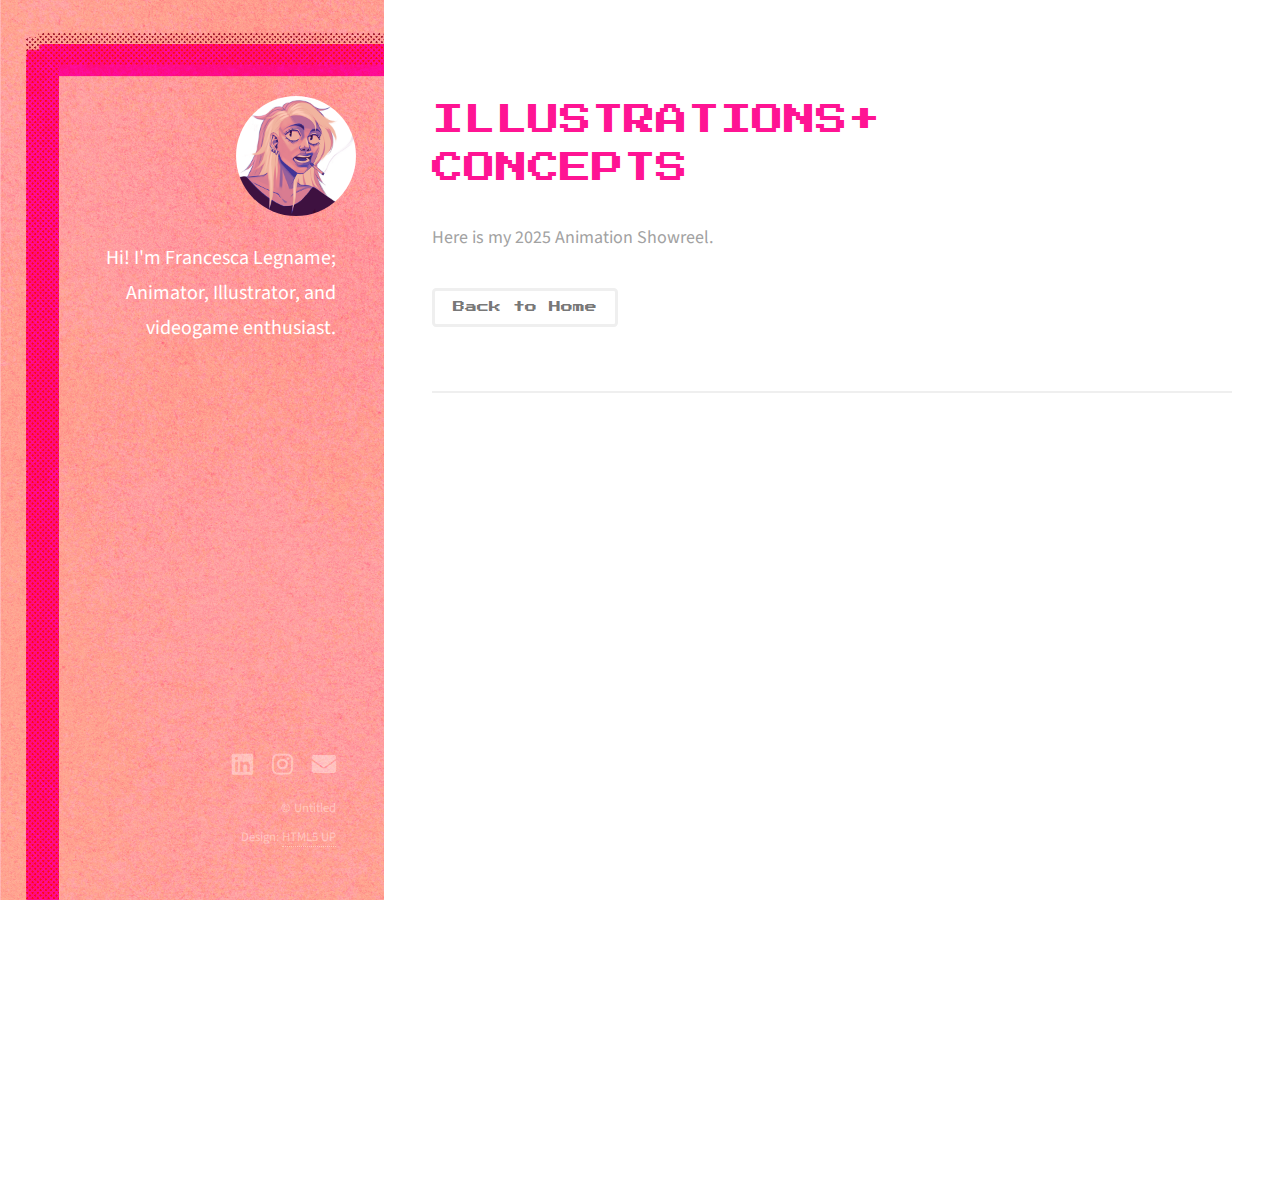
==== commit 0e550861: "text and font mod" ====
--- a/animation.html
+++ b/animation.html
@@ -37,7 +37,7 @@
 						CONCEPTS<br />
 				</h2>
 			</header>
-			<p>Here are a collection of my Illustrations and Concepts.</p>
+			<p style="font-size: 18px;">Here is my 2025 Animation Showreel.</p>
 			<ul class="actions">
 			<li><a href="index.html" class="button" style="font-family: 'Press Start 2P'; font-size: 12px;">Back to Home</a></li>
 			</ul>
@@ -59,6 +59,20 @@
 			</div>
 		</section>
 	</div>
+			<!-- Footer -->
+			<footer id="footer">
+				<div class="inner">
+					<ul class="icons">
+						<li><a href="https://www.linkedin.com/in/francesca-legname-397b5730a/" target="_blank" class="icon brands fa-linkedin"><span class="label">Linkedin</span></a></li>
+						<li><a href="https://www.instagram.com/frank.is.tired/" target="_blank" class="icon brands fa-instagram"><span class="label">Instagram</span></a></li>
+						<li><a href="mailto:fr.legname@gmail.com" class="icon solid fa-envelope"><span class="label">Email</span></a></li>
+					</ul>
+					<ul class="copyright">
+						<li>&copy; Untitled</li><li>Design: <a href="http://html5up.net">HTML5 UP</a></li>
+					</ul>
+				</div>
+			</footer>
+
 
 
 
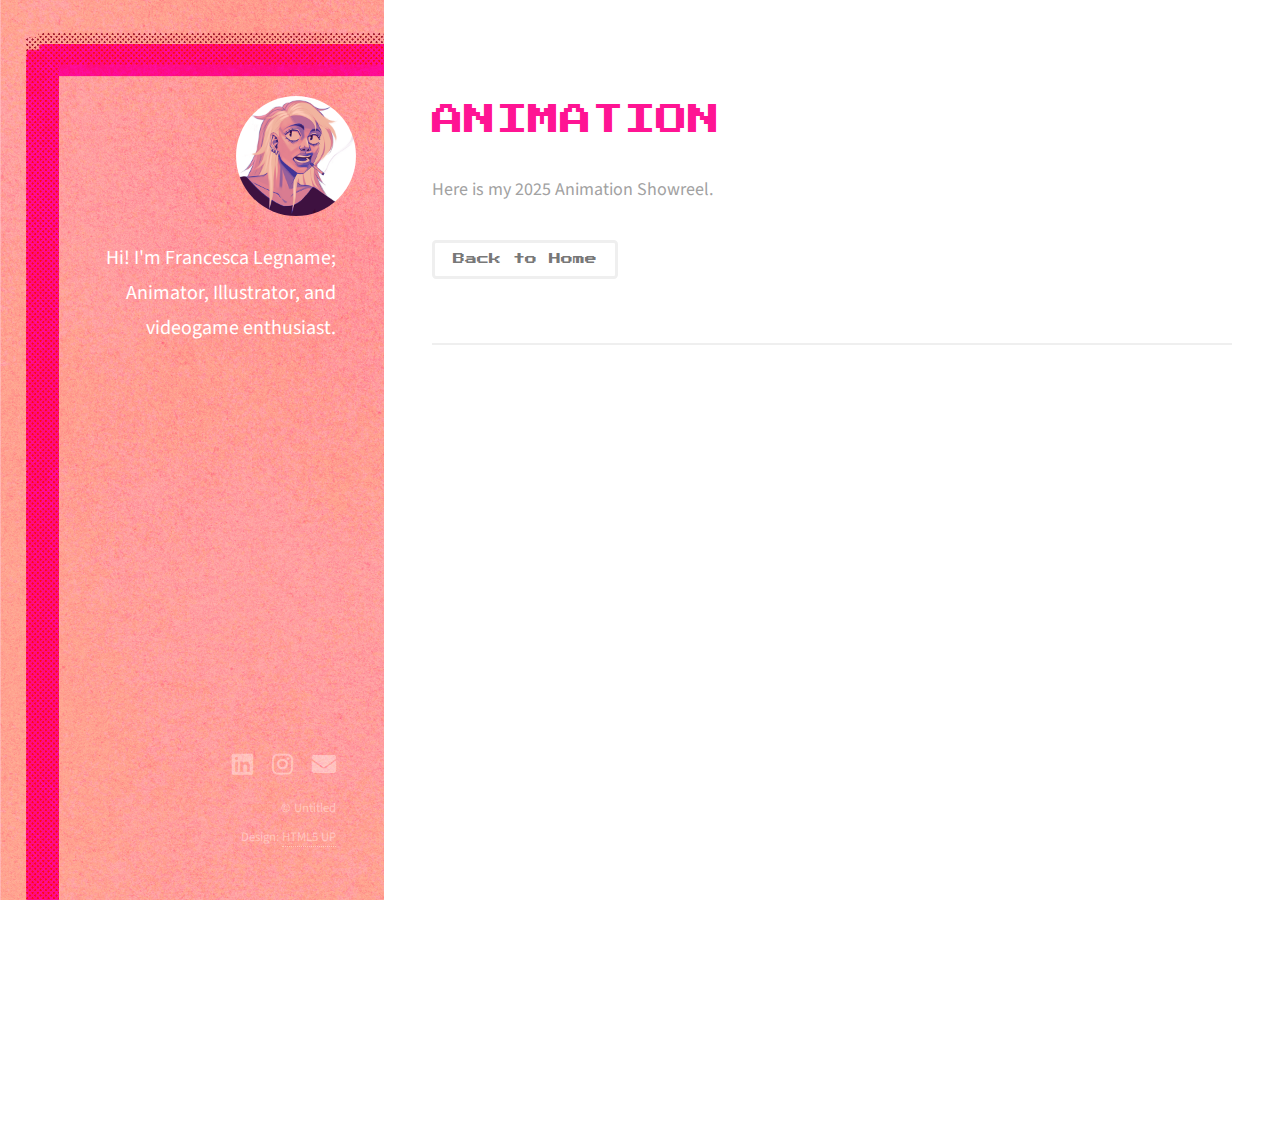
==== commit eca6811d: "changed title animation" ====
--- a/animation.html
+++ b/animation.html
@@ -33,8 +33,7 @@
 		<!-- One -->
 		<section id="one">
 			<header class="major">
-				<h2 style="font-family:'Press Start 2P'; font-size: 32px; color: deeppink;">ILLUSTRATIONS+<br />
-						CONCEPTS<br />
+				<h2 style="font-family:'Press Start 2P'; font-size: 32px; color: deeppink;">ANIMATION<br />
 				</h2>
 			</header>
 			<p style="font-size: 18px;">Here is my 2025 Animation Showreel.</p>
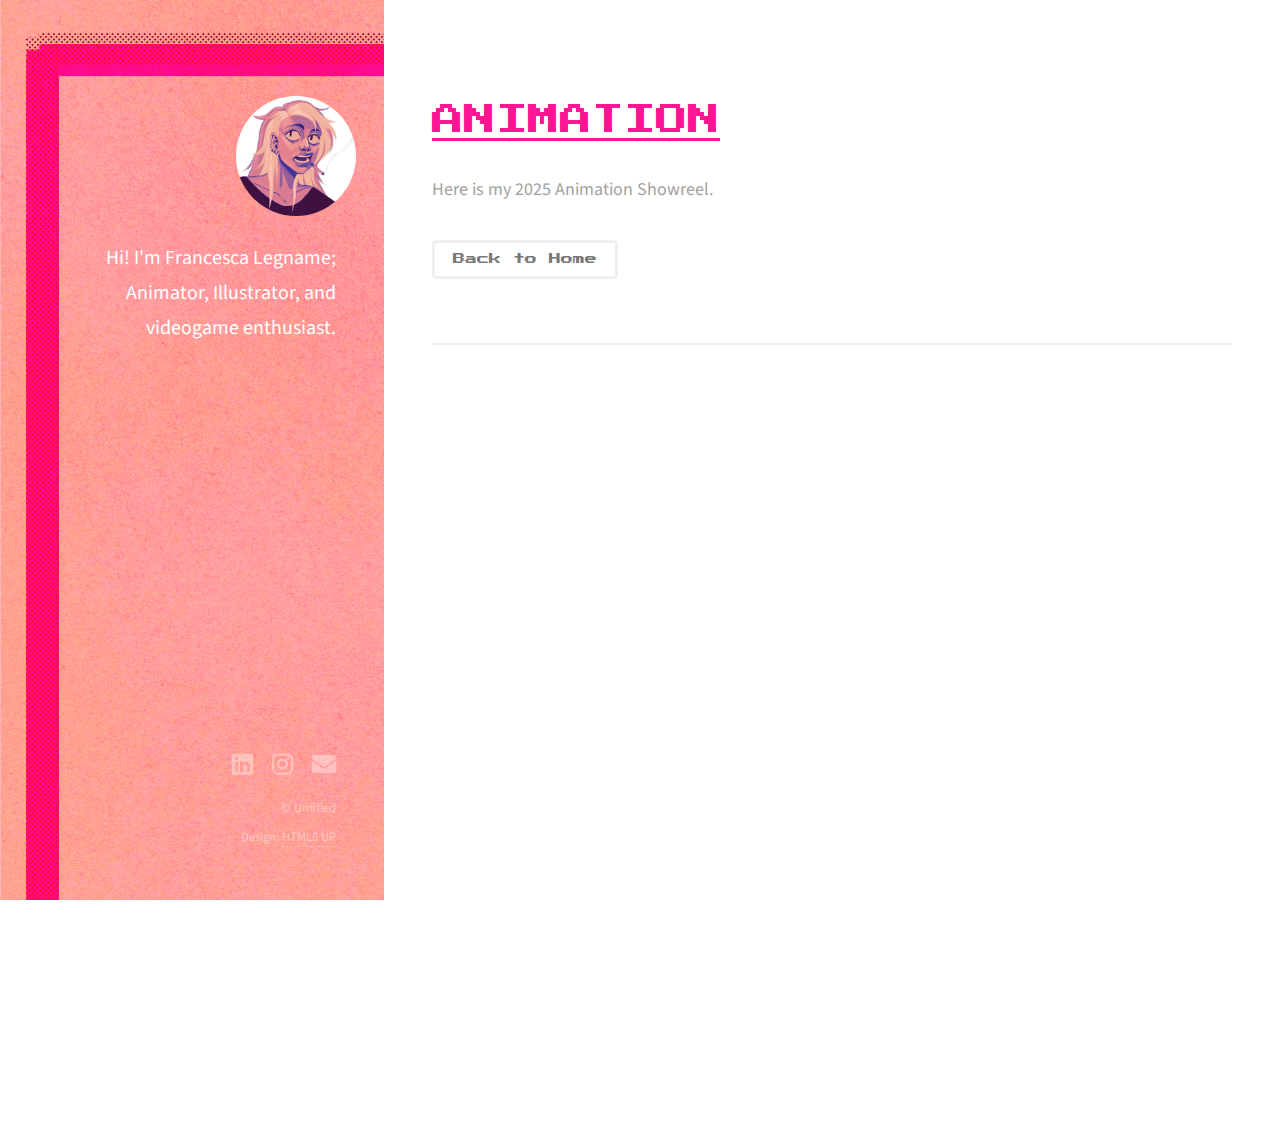
==== commit fa4c9001: "underlined text" ====
--- a/animation.html
+++ b/animation.html
@@ -33,7 +33,7 @@
 		<!-- One -->
 		<section id="one">
 			<header class="major">
-				<h2 style="font-family:'Press Start 2P'; font-size: 32px; color: deeppink;">ANIMATION<br />
+				<h2 style="font-family:'Press Start 2P'; font-size: 32px; color: deeppink;"><u>ANIMATION</u><br />
 				</h2>
 			</header>
 			<p style="font-size: 18px;">Here is my 2025 Animation Showreel.</p>
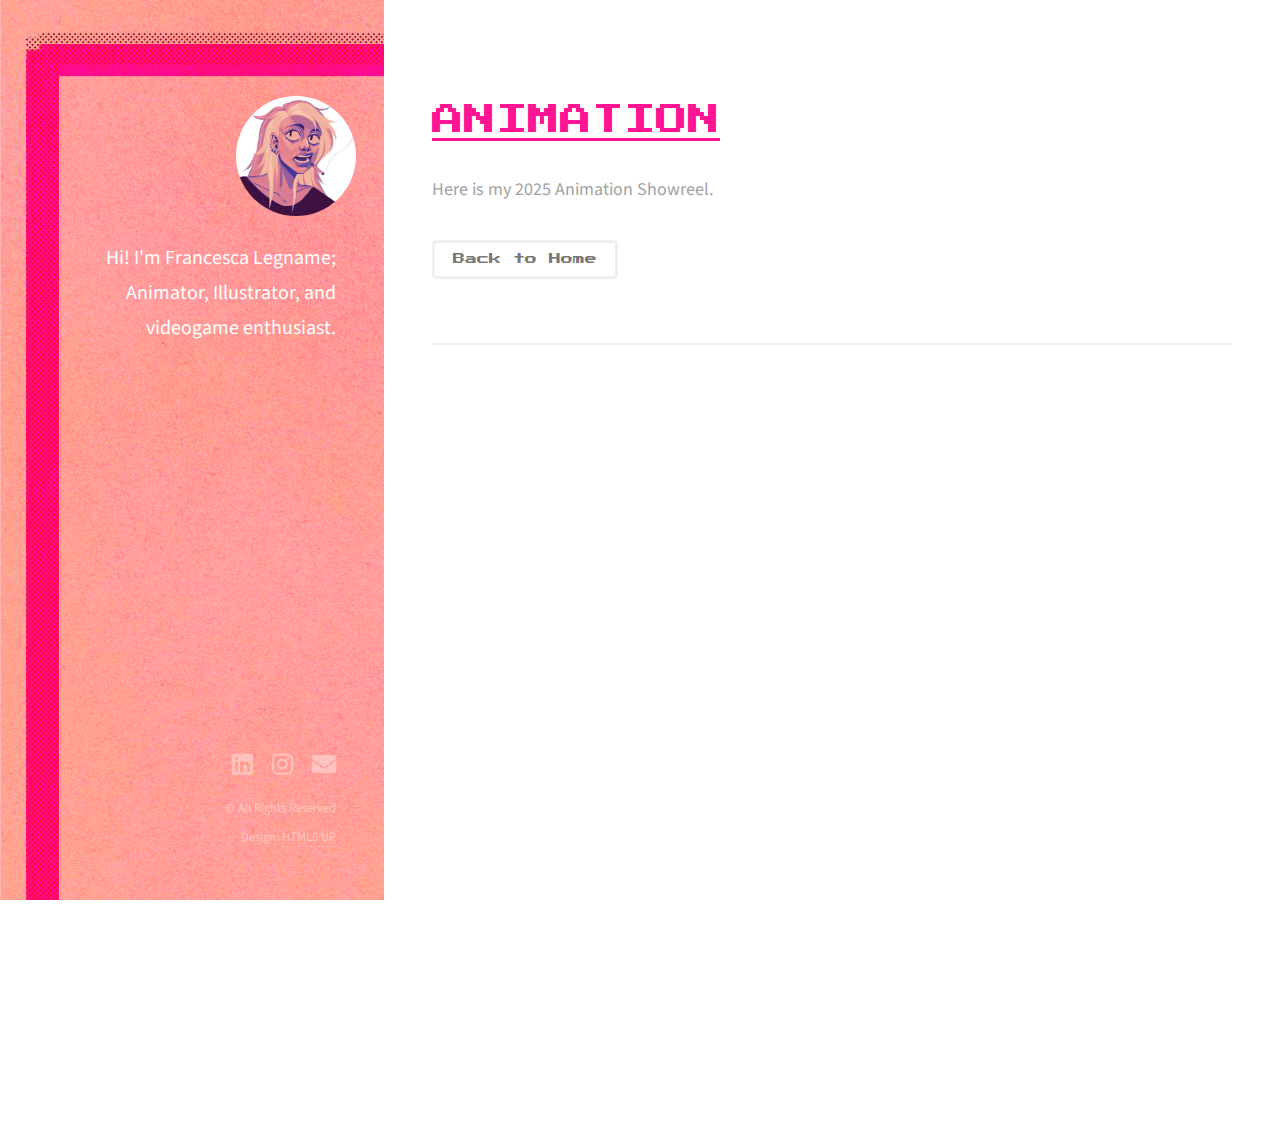
==== commit 13ea6d8e: "updated copyright" ====
--- a/animation.html
+++ b/animation.html
@@ -67,7 +67,7 @@
 						<li><a href="mailto:fr.legname@gmail.com" class="icon solid fa-envelope"><span class="label">Email</span></a></li>
 					</ul>
 					<ul class="copyright">
-						<li>&copy; Untitled</li><li>Design: <a href="http://html5up.net">HTML5 UP</a></li>
+						<li>&copy; All Rights Reserved</li><li>Design: <a href="http://html5up.net">HTML5 UP</a></li>
 					</ul>
 				</div>
 			</footer>
